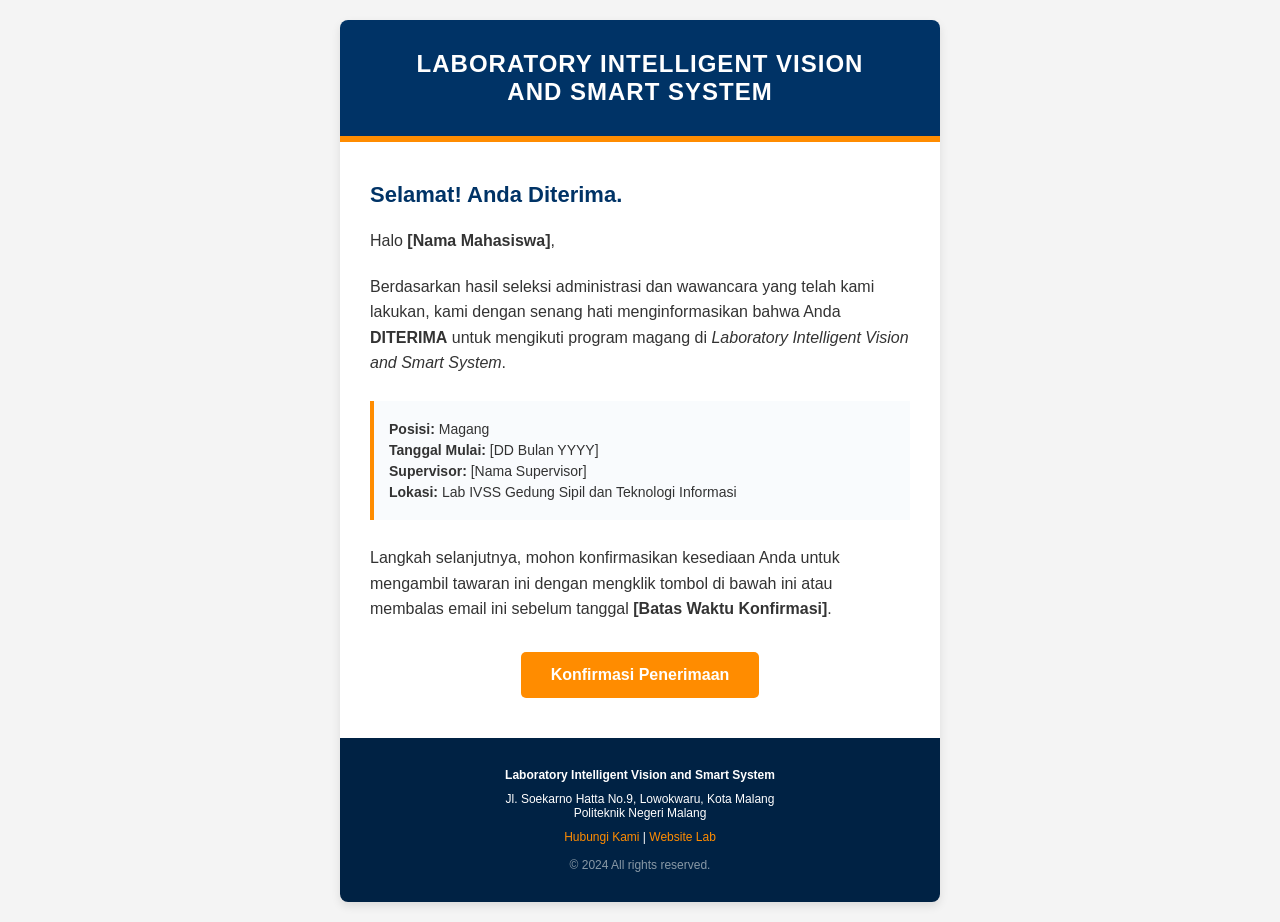
==== mailTemplate/mail.html @ d9164716 "Add PHP Mailer" ====
<!DOCTYPE html>
<html>
<head>
    <meta charset="UTF-8">
    <meta name="viewport" content="width=device-width, initial-scale=1.0">
    <title>Penerimaan Magang</title>
    <style>
        /* Reset Styles */
        body { margin: 0; padding: 0; min-width: 100%; background-color: #f4f4f4; font-family: Arial, sans-serif; }
        table { border-spacing: 0; font-family: Arial, sans-serif; color: #333333; }
        td { padding: 0; }
        img { border: 0; }
        
        /* Responsive Styles */
        @media screen and (max-width: 600px) {
            .container { width: 100% !important; }
            .content-padding { padding: 20px !important; }
            .mobile-font { font-size: 14px !important; }
        }
    </style>
</head>
<body style="background-color: #f4f4f4;">

    <table width="100%" border="0" cellpadding="0" cellspacing="0" role="presentation" style="background-color: #f4f4f4; padding-top: 20px; padding-bottom: 20px;">
        <tr>
            <td align="center">
                
                <table class="container" width="600" border="0" cellpadding="0" cellspacing="0" role="presentation" style="background-color: #ffffff; border-radius: 8px; overflow: hidden; box-shadow: 0 4px 10px rgba(0,0,0,0.1);">
                    
                    <tr>
                        <td align="center" style="background-color: #003366; padding: 30px 20px;">
                            <h1 style="color: #ffffff; margin: 0; font-size: 24px; text-transform: uppercase; letter-spacing: 1px;">
                                Laboratory Intelligent Vision<br>and Smart System
                            </h1>
                        </td>
                    </tr>
                    
                    <tr>
                        <td height="6" style="background-color: #FF8C00; font-size: 0; line-height: 0;">&nbsp;</td>
                    </tr>

                    <tr>
                        <td class="content-padding" style="padding: 40px 30px;">
                            
                            <h2 style="color: #003366; margin-top: 0; margin-bottom: 20px; font-size: 22px;">
                                Selamat! Anda Diterima.
                            </h2>

                            <p style="font-size: 16px; line-height: 1.6; margin-bottom: 20px;">
                                Halo <strong>[Nama Mahasiswa]</strong>,
                            </p>

                            <p style="font-size: 16px; line-height: 1.6; margin-bottom: 25px;">
                                Berdasarkan hasil seleksi administrasi dan wawancara yang telah kami lakukan, kami dengan senang hati menginformasikan bahwa Anda <strong>DITERIMA</strong> untuk mengikuti program magang di <em>Laboratory Intelligent Vision and Smart System</em>.
                            </p>

                            <table width="100%" border="0" cellpadding="0" cellspacing="0" role="presentation" style="background-color: #f9fbfd; border-left: 4px solid #FF8C00; margin-bottom: 25px;">
                                <tr>
                                    <td style="padding: 15px;">
                                        <p style="margin: 5px 0; font-size: 14px;"><strong>Posisi:</strong> Magang</p>
                                        <p style="margin: 5px 0; font-size: 14px;"><strong>Tanggal Mulai:</strong> [DD Bulan YYYY]</p>
                                        <p style="margin: 5px 0; font-size: 14px;"><strong>Supervisor:</strong> [Nama Supervisor]</p>
                                        <p style="margin: 5px 0; font-size: 14px;"><strong>Lokasi:</strong> Lab IVSS Gedung Sipil dan Teknologi Informasi</p>
                                    </td>
                                </tr>
                            </table>

                            <p style="font-size: 16px; line-height: 1.6; margin-bottom: 30px;">
                                Langkah selanjutnya, mohon konfirmasikan kesediaan Anda untuk mengambil tawaran ini dengan mengklik tombol di bawah ini atau membalas email ini sebelum tanggal <strong>[Batas Waktu Konfirmasi]</strong>.
                            </p>

                            <table width="100%" border="0" cellspacing="0" cellpadding="0">
                                <tr>
                                    <td align="center">
                                        <a href="[LINK_GOOGLE_FORM_ATAU_KONFIRMASI]" style="background-color: #FF8C00; color: #ffffff; padding: 14px 30px; text-decoration: none; border-radius: 5px; font-weight: bold; font-size: 16px; display: inline-block;">
                                            Konfirmasi Penerimaan
                                        </a>
                                    </td>
                                </tr>
                            </table>

                        </td>
                    </tr>

                    <tr>
                        <td style="background-color: #002244; color: #ffffff; padding: 30px; text-align: center; font-size: 12px;">
                            <p style="margin: 0 0 10px 0;">
                                <strong>Laboratory Intelligent Vision and Smart System</strong>
                            </p>
                            <p style="margin: 0 0 10px 0;">
                                Jl. Soekarno Hatta No.9, Lowokwaru, Kota Malang<br>
                                Politeknik Negeri Malang
                            </p>
                            <p style="margin: 0;">
                                <a href="mailto:ivss.polinema@polinema.ac.id" style="color: #FF8C00; text-decoration: none;">Hubungi Kami</a> | 
                                <a href="[WEBSITE_URL]" style="color: #FF8C00; text-decoration: none;">Website Lab</a>
                            </p>
                            <br>
                            <p style="color: #8899a6; margin: 0;">&copy; 2024 All rights reserved.</p>
                        </td>
                    </tr>

                </table>
                </td>
        </tr>
    </table>

</body>
</html>
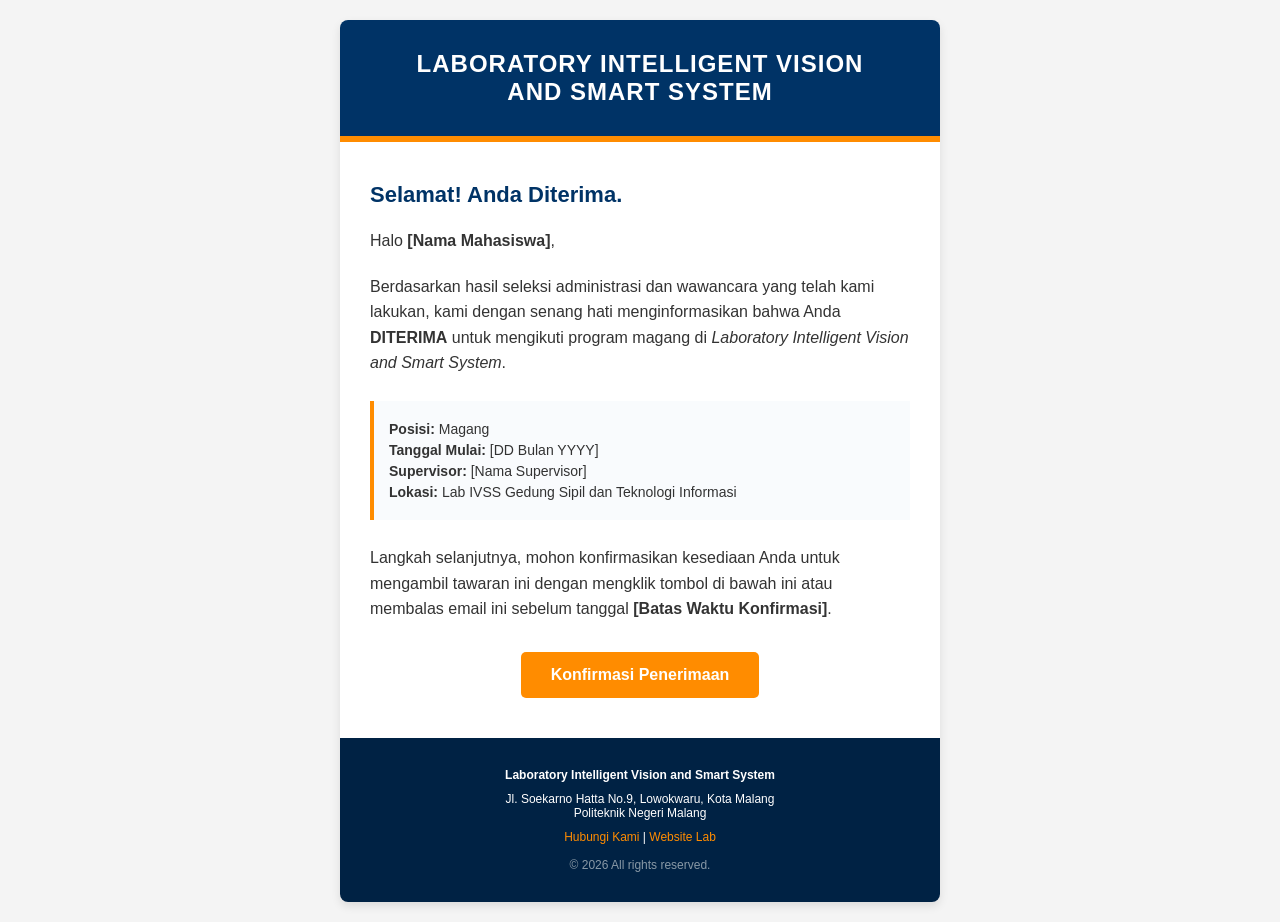
==== commit e48b66a7: "Update mail.html" ====
--- a/mailTemplate/mail.html
+++ b/mailTemplate/mail.html
@@ -96,7 +96,7 @@
                                 <a href="[WEBSITE_URL]" style="color: #FF8C00; text-decoration: none;">Website Lab</a>
                             </p>
                             <br>
-                            <p style="color: #8899a6; margin: 0;">&copy; 2024 All rights reserved.</p>
+                            <p style="color: #8899a6; margin: 0;">&copy; 2026 All rights reserved.</p>
                         </td>
                     </tr>
 
